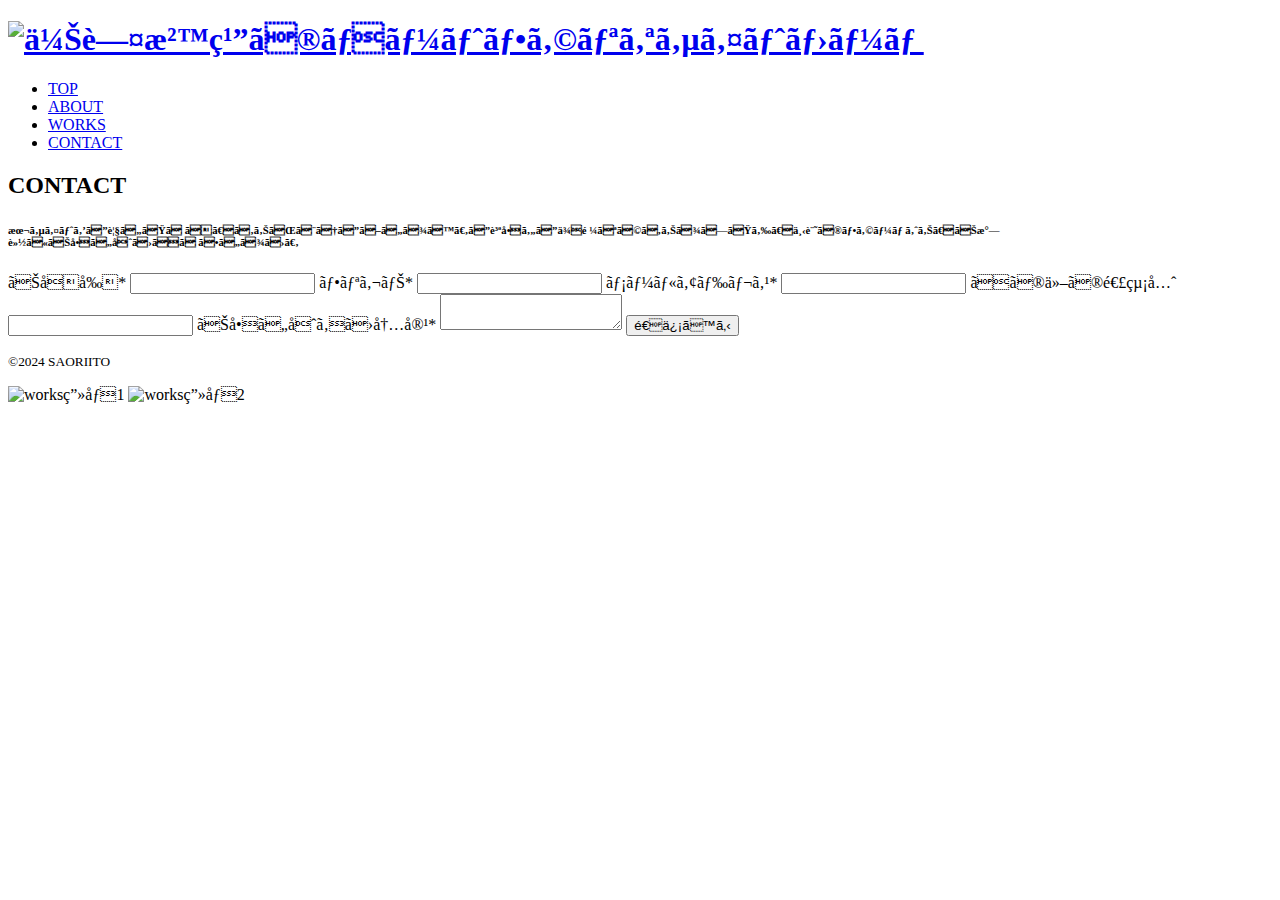
==== contact.html @ be82e7ad "Create contact.html" ====
<!DOCTYPE html>
<html lang="ja">
<head>
    <meta charset="urf-8">
    <title>Saori Ito Portfolio-CONTACT</title>
    <meta name="description" content="伊藤沙織のポートフォリオサイトです">
    <meta name="viewport" content="width=device-width,initial-scale=1">

<!-- css -->
    <link rel="stylesheet" href="https://unpkg.com/ress/dist/ress.min.css">
    <link href="https://fonts.googleapis.com/css?family=Philosopher" rel="stylesheet" >
    <link href="css/style.css" rel="stylesheet" >    
</head>

<body>
    <header class="page-header wrapper">
        <h1><a href="index.html"><img class="logo" src="img/ロゴ-4.png" alt="伊藤沙織のポートフォリオサイトホーム"></a></h1>
        <nav>
            <ul class="main-nav">
                <li><a href="index.html">TOP</a></li>
                <li><a href="#section1">ABOUT</a>
                <li><a href="#section2">WORKS</a></li>
                <li><a href="contact.html">CONTACT</a></li>
            </ul>
        </nav>
    </header>

    <div id="contact-page" class="big-bg">
        <h2 class="contact-title2">CONTACT</h2>
        <h6 class="contact-text">
         本サイトをご覧いただき、ありがとうございます。ご質問やご依頼などありましたら、下記のフォームより、お気軽にお問い合せくださいませ。
        </h6>
        <form action="#" method="post" class="contact-form">
            <label for="name">お名前*</label>
            <input type="text" id="name" name="name" required>

            <label for="name">フリガナ*</label>
            <input type="text" id="name" name="name" required>
    
            <label for="email">メールアドレス*</label>
            <input type="email" id="email" name="email" required>

            <label for="email">その他の連絡先</label>
            <input type="email" id="email" name="email" required>
    
            <label for="message">お問い合わせ内容*</label>
            <textarea id="message" name="message" required></textarea>
    
            <input type="submit" value="送信する">
        </form>

    </div>


</body>

<footer>
    <p class="copy"><small>&copy;2024 SAORIITO</small></p>
     <div class="footer-container">
         <img src="img/instagram.png" class="instagram"  alt="works画像1" alt="snsアイコン1">
         <img src="img/x.png" class="x" alt="works画像2" alt="snsアイコン2">
     </div>
 </footer>

</html>
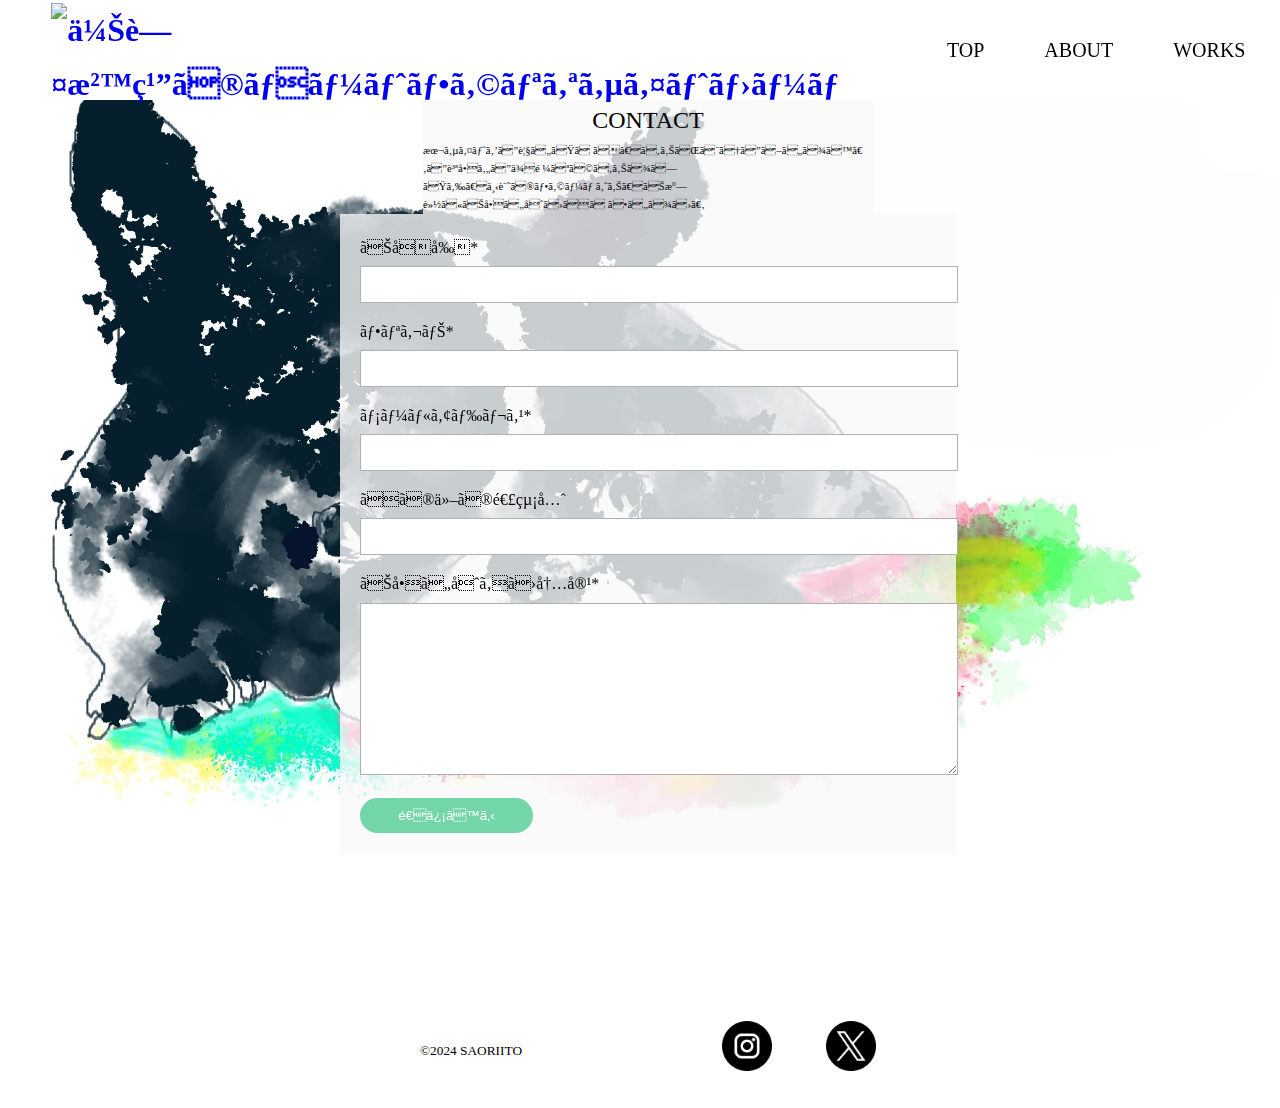
==== commit 258b19b7: "Add files via upload" ====
--- a/contact.html
+++ b/contact.html
@@ -1,65 +1,65 @@
-<!DOCTYPE html>
-<html lang="ja">
-<head>
-    <meta charset="urf-8">
-    <title>Saori Ito Portfolio-CONTACT</title>
-    <meta name="description" content="伊藤沙織のポートフォリオサイトです">
-    <meta name="viewport" content="width=device-width,initial-scale=1">
-
-<!-- css -->
-    <link rel="stylesheet" href="https://unpkg.com/ress/dist/ress.min.css">
-    <link href="https://fonts.googleapis.com/css?family=Philosopher" rel="stylesheet" >
-    <link href="css/style.css" rel="stylesheet" >    
-</head>
-
-<body>
-    <header class="page-header wrapper">
-        <h1><a href="index.html"><img class="logo" src="img/ロゴ-4.png" alt="伊藤沙織のポートフォリオサイトホーム"></a></h1>
-        <nav>
-            <ul class="main-nav">
-                <li><a href="index.html">TOP</a></li>
-                <li><a href="#section1">ABOUT</a>
-                <li><a href="#section2">WORKS</a></li>
-                <li><a href="contact.html">CONTACT</a></li>
-            </ul>
-        </nav>
-    </header>
-
-    <div id="contact-page" class="big-bg">
-        <h2 class="contact-title2">CONTACT</h2>
-        <h6 class="contact-text">
-         本サイトをご覧いただき、ありがとうございます。ご質問やご依頼などありましたら、下記のフォームより、お気軽にお問い合せくださいませ。
-        </h6>
-        <form action="#" method="post" class="contact-form">
-            <label for="name">お名前*</label>
-            <input type="text" id="name" name="name" required>
-
-            <label for="name">フリガナ*</label>
-            <input type="text" id="name" name="name" required>
-    
-            <label for="email">メールアドレス*</label>
-            <input type="email" id="email" name="email" required>
-
-            <label for="email">その他の連絡先</label>
-            <input type="email" id="email" name="email" required>
-    
-            <label for="message">お問い合わせ内容*</label>
-            <textarea id="message" name="message" required></textarea>
-    
-            <input type="submit" value="送信する">
-        </form>
-
-    </div>
-
-
-</body>
-
-<footer>
-    <p class="copy"><small>&copy;2024 SAORIITO</small></p>
-     <div class="footer-container">
-         <img src="img/instagram.png" class="instagram"  alt="works画像1" alt="snsアイコン1">
-         <img src="img/x.png" class="x" alt="works画像2" alt="snsアイコン2">
-     </div>
- </footer>
-
-</html>
+<!DOCTYPE html>
+<html lang="ja">
+<head>
+    <meta charset="urf-8">
+    <title>Saori Ito Portfolio-CONTACT</title>
+    <meta name="description" content="伊藤沙織のポートフォリオサイトです">
+    <meta name="viewport" content="width=device-width,initial-scale=1">
+
+<!-- css -->
+    <link rel="stylesheet" href="https://unpkg.com/ress/dist/ress.min.css">
+    <link href="https://fonts.googleapis.com/css?family=Philosopher" rel="stylesheet" >
+    <link href="css/style.css" rel="stylesheet" >    
+</head>
+
+<body>
+    <header class="page-header wrapper">
+        <h1><a href="index.html"><img class="logo" src="img/ロゴ-4.png" alt="伊藤沙織のポートフォリオサイトホーム"></a></h1>
+        <nav>
+            <ul class="main-nav">
+                <li><a href="index.html">TOP</a></li>
+                <li><a href="#section1">ABOUT</a>
+                <li><a href="#section2">WORKS</a></li>
+                <li><a href="contact.html">CONTACT</a></li>
+            </ul>
+        </nav>
+    </header>
+
+    <div id="contact-page" class="big-bg">
+        <h2 class="contact-title2">CONTACT</h2>
+        <h6 class="contact-text">
+         本サイトをご覧いただき、ありがとうございます。ご質問やご依頼などありましたら、下記のフォームより、お気軽にお問い合せくださいませ。
+        </h6>
+        <form action="#" method="post" class="contact-form">
+            <label for="name">お名前*</label>
+            <input type="text" id="name" name="name" required>
+
+            <label for="name">フリガナ*</label>
+            <input type="text" id="name" name="name" required>
+    
+            <label for="email">メールアドレス*</label>
+            <input type="email" id="email" name="email" required>
+
+            <label for="email">その他の連絡先</label>
+            <input type="email" id="email" name="email" required>
+    
+            <label for="message">お問い合わせ内容*</label>
+            <textarea id="message" name="message" required></textarea>
+    
+            <input type="submit" value="送信する">
+        </form>
+
+    </div>
+
+
+</body>
+
+<footer>
+    <p class="copy"><small>&copy;2024 SAORIITO</small></p>
+     <div class="footer-container">
+         <img src="img/instagram.png" class="instagram"  alt="works画像1" alt="snsアイコン1">
+         <img src="img/x.png" class="x" alt="works画像2" alt="snsアイコン2">
+     </div>
+ </footer>
+
+</html>--- a/css/style.css
+++ b/css/style.css
@@ -0,0 +1,467 @@
+@charset "UTF-8";
+
+/*共通部分--------------------------------------*/
+html{
+    font-size: 100%;
+}
+body{
+    font-family: "Baloo 2 Regular","Baloo-cyrillic";
+    line-height: 1.7;
+    color: black;
+    width: 100%;
+}
+a{
+    text-decoration: none;
+}
+img{
+    max-width: 100%;
+}
+.logo{
+    width: 100px;
+    margin-top: 14px;
+}
+
+
+/*HEADER--------------------------------------*/
+header{
+    position: fixed;
+    width: 100%;
+    height: 100px;
+    padding: 20px 60px;
+    background: #fff;
+    top: 0;
+    left: 0;
+    display: flex;
+    align-items: center;
+    justify-content: center;
+}
+
+.main-nav{
+    display: flex;
+    font-size: 1.25rem;
+    text-transform: uppercase;
+    margin-top: 0 0 0 auto;
+    list-style: none;
+    align-items: center;
+}
+.main-nav li{
+    margin-left: 60px;
+}
+.main-nav a{
+    color: black;
+}
+.main-nav a:hover{
+    color: #C7C7D2;
+}
+
+.page-header{
+    display: flex;
+    justify-content: space-between;
+}
+.wrapper{
+    max-width: 1100px;
+    margin: 0 auto;
+    padding: 0 4%;
+}
+
+/*ハンバーガーメニュー*/
+.menu{
+    display: none;
+}
+
+
+/*TOP--------------------------------------*/
+.home-content{
+    display: flex;
+    width: 100%;
+    height: auto;
+    margin-top: 10%;
+}
+.page-title{
+    font-size: 60px;
+    font-family: Baloo Cyrillic; 
+    font-weight: normal;
+    margin-top: 100px;
+}
+.home-content p{
+    font-size: 1.125rem;
+    margin-top: 0 42px;
+    white-space: nowrap;
+}
+
+
+/*ABOUT--------------------------------------*/
+.about{
+    margin-top: 200px;
+}
+.about h2{
+    text-align: center;
+}
+.about-wrapper{
+    display: flex;
+    justify-content: center;
+    margin-left: -100px;
+}
+.about p{
+    text-align: left;
+    margin-left: 200px;
+}
+.p1{
+    font-size: 24px;
+}
+.p2{
+    display: flex;
+    margin-top: 10px;
+    width: 300px;
+    overflow-wrap: normal;
+}
+.about-wrapper img{
+    width:300px; 
+    height:300px;
+    margin-left: 200px;
+}
+
+
+/*TOP-WORKS--------------------------------------*/
+.works-container{
+    display: flex;
+    color: black;
+    justify-content: center;
+    text-align: center;
+}
+.works h2{
+    text-align: center;
+}
+.works-container img{
+    width:300px;
+    height:300px;
+    margin-left: 100px;
+    margin-right: 100px;
+    margin-top: 100px;
+}
+.works-container a{
+    display: inline-block;
+    font-size: 24px;
+    color: black;
+    justify-content: center;
+    margin-left: 200px;
+    margin-right: 200px;
+}
+.works-container a:hover{
+    color: #C7C7D2;
+}
+.websites{
+    width: 100px;
+}
+.others{
+    width: 100px;
+}
+
+
+/*TOP-CONTACT--------------------------------------*/
+.contact {
+    margin-top: 100px; 
+    justify-content: space-around;
+    align-items: center;
+    width: 800px;
+    margin: 0 auto;
+}
+
+.contact-title h2{
+    text-align: center;
+    margin-top: 200px;
+}
+.contact p{
+    background-color: #fff;
+    margin-top: 100px;
+}
+
+.round-button {
+    display: inline-block;
+    margin-left: 600px;
+    margin-top: -50px;
+    width: 200px;
+    height: 200px;
+    background-image:url('../img/click.png');
+}
+
+.round-button:hover {
+    background-image: url('../img/click2.png'); 
+}
+
+
+/*footer--------------------------------------*/
+footer{
+    width: 100%;
+    height: 100px;
+    display: flex;
+    justify-content: center;
+    align-items: center;  
+}
+.copy{
+    background-color: white;
+}
+.copy p{
+    color: black;
+    font-size: 20px;
+    margin-right: 100px;
+}
+.footer-container{
+    margin-left: 200px;
+}
+.footer-container img{
+    width: 50px;
+    height: 50px;
+}
+.x{
+    margin-left: 50px;
+}
+
+
+/*WEBSITES--------------------------------------*/
+.web {
+    display: flex;
+    flex-direction: column;
+    align-items: center;
+    margin-top: 200px;
+}
+.websites h2{
+    text-align: center;
+}
+.web img {
+    margin-bottom:200px;
+    margin-top: 100px;
+}
+.website-text{
+    width: 200px;
+    margin-right: 700px;
+    margin-top: -200px;
+    margin-bottom: 100px;
+    margin-left: 100px;
+}
+.website-text a{
+    font-weight: bold;
+    color: black;
+}
+
+
+/*CONTACT--------------------------------------*/
+.big-bg{
+    background-size: cover;
+    background-position: center top;
+    background-attachment: fixed;
+}
+
+#contact-page{
+    background-image: url(../img/Frenchbull.jpg);
+    min-height: 100vh;
+}
+
+.contact-form {
+    width: 45%;
+    max-width: 600px;
+    margin: 0 auto;
+    padding: 20px;
+    background-color: rgba(249, 249, 249, 0.8);
+    position: relative;
+}
+.contact-title2{
+    text-align: center;
+    font-weight: normal;
+    color:black;
+    margin: 0 auto;
+    margin-top: 100px;
+    width: 450px;
+    background-color: rgba(249, 249, 249, 0.8);
+}
+.contact-text{
+    margin: 0 auto;
+    font-weight: normal;
+    background-color: rgba(249, 249, 249, 0.8);
+    overflow-wrap: normal;
+    width: 450px;
+}
+
+.contact-form label {
+    display: block;
+    margin-bottom: 5px;
+    
+}
+
+.contact-form input[type="text"],
+.contact-form input[type="email"],
+.contact-form textarea {
+    width: 100%;
+    padding: 10px;
+    margin-bottom: 15px;
+    border: 1px solid #b0b0b0;
+}
+
+.contact-form textarea {
+    resize: vertical;
+    height: 150px;
+}
+
+.contact-form input[type="submit"] {
+    width: 30%;
+    padding: 10px;
+    background-color: #73D6A9;
+    color: white;
+    border: none;
+    border-radius: 30px;
+    cursor: pointer;
+}
+
+.contact-form input[type="submit"]:hover {
+    background-color: rgba(181, 236, 214, 0.8);
+}
+
+
+
+/*モバイル版--------------------------------------*/
+@media screen and (max-width: 600px){
+.page-title{
+        font-size: 2.5rem;
+    }
+
+/*HEADER*/
+.page-header{
+    display: flex;
+    width: 100%;
+    height: auto;
+    background-color: #fff;
+}
+.main-nav{
+    display: flex;
+    font-size: 0.8rem;
+    width: 100%;
+    margin: 0 auto;
+}
+.main-nav li{
+    margin: 0 30px;
+    min-width: 0;
+}
+
+
+/*TOP*/
+.home-content{
+    flex-direction: column;
+    margin-top: 40%;
+}
+
+.container{
+    width: 100%;
+    height: auto;
+    margin-top: 300px;
+}
+
+.page-title,
+.home-content p{
+    margin: 0 auto;
+    text-align: center;
+}
+
+/*ABOUT*/
+.about{
+    margin-top: 100px;
+    width: 100%;
+}
+.about h2{
+    text-align: center;
+}
+.about-wrapper{
+    flex-direction: column-reverse;
+    margin-top: 70px;
+}
+.about-wrapper p{
+    width: 50%;
+    margin: 0 auto;
+    margin-bottom: 50px;
+    margin-top: 50px;
+}
+.about img{
+    width: 250px;
+    height: 250px;
+    margin-top: -50px;
+    margin-bottom: -100px;
+    margin-right: -100px;
+}
+
+/*WORKS*/
+.works{
+    flex-direction: column;
+    width: 100%;  
+}
+ .works-container{    
+    flex-direction: column;
+    align-items: center;
+}
+.works-container img {
+    max-width: 100%;
+    height: auto;
+}
+.websites{
+    text-align: center;
+    margin-top: -50px;
+}
+.others{
+    text-align: center;
+    margin-top: -50px;
+    margin-left: -5px;
+}
+
+/*CONTACT-TOP*/
+.contact{
+    display: flex;
+    flex-direction: column;
+    width: 100%;
+}
+.contact-text{
+    inline-size: 250px;
+    overflow-wrap: break-word;
+    text-align: center;
+}
+.round-button{
+    width: 100px;
+    margin: 0 auto;
+    margin-top: 50px;
+    
+}
+footer{
+    width: auto;
+    height: auto;
+    display: flex;
+    flex-direction: column;
+}
+.copy{
+    text-align: center;
+}
+
+/*WEBSITES*/
+.web{
+    width: 100%;
+}
+.web img{
+    align-self: center;
+    width: 100%;
+}
+.website-text{
+    text-align: left;
+    width: 100%;
+    margin: 0;
+    margin-top: -200px;
+}
+
+/*CONTACT*/
+.contact-title2{
+    width: 90%;
+    text-align: center;
+}
+.contact-text{
+    width: 90%;
+}
+.contact-form{
+    width: 90%;
+}
+
+}
